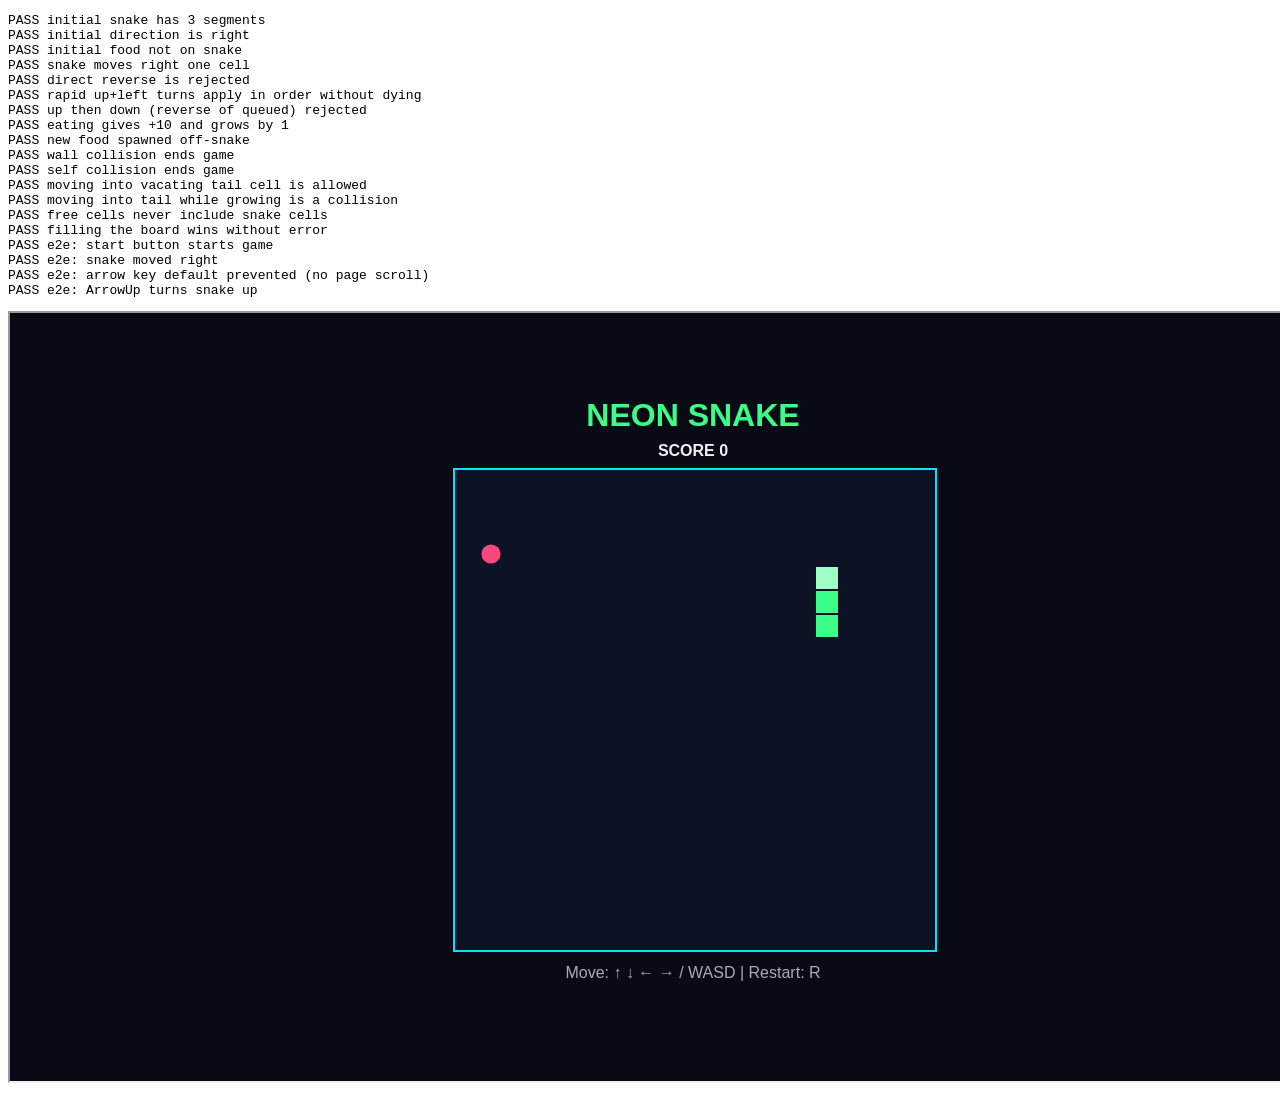
==== tests/test.html @ 40913a79 "Add playable Snake MVP with logic and browser tests Co-Authored-By: Claude Opus 5.5 <noreply@anthrop" ====
<!DOCTYPE html>
<html>
<head><meta charset="UTF-8"><title>Neon Snake Tests</title></head>
<body>
<pre id="out"></pre>
<iframe id="game" style="width:1366px;height:768px"></iframe>
<script src="../script.js"></script>
<script>
const out = document.getElementById('out');
let pass = 0, fail = 0;
function check(name, cond) {
  if (cond) pass++; else fail++;
  out.textContent += (cond ? 'PASS ' : 'FAIL ') + name + '\n';
}
const wait = ms => new Promise(r => setTimeout(r, ms));
const seeded = (s => () => (s = (s * 16807) % 2147483647) / 2147483647)(42);
const at = (c, x, y) => c.x === x && c.y === y;

function unitTests() {
  let s = Logic.createState(seeded);
  check('initial snake has 3 segments', s.snake.length === 3);
  check('initial direction is right', s.dir === 'right');
  check('initial food not on snake', !s.snake.some(c => at(c, s.food.x, s.food.y)));

  s = Logic.createState(seeded); s.food = { x: 0, y: 0 };
  Logic.step(s);
  check('snake moves right one cell', at(s.snake[0], 11, 10) && s.snake.length === 3);

  s = Logic.createState(seeded);
  check('direct reverse is rejected', Logic.queueDirection(s, 'left') === false);

  s = Logic.createState(seeded); s.food = { x: 0, y: 0 };
  Logic.queueDirection(s, 'up'); Logic.queueDirection(s, 'left');
  Logic.step(s); Logic.step(s);
  check('rapid up+left turns apply in order without dying', s.status === 'running' && at(s.snake[0], 9, 9));

  s = Logic.createState(seeded);
  Logic.queueDirection(s, 'up');
  check('up then down (reverse of queued) rejected', Logic.queueDirection(s, 'down') === false);

  s = Logic.createState(seeded); s.food = { x: 11, y: 10 };
  Logic.step(s); Logic.step(s);
  check('eating gives +10 and grows by 1', s.score === 10 && s.snake.length === 4 && s.foodsEaten === 1);
  check('new food spawned off-snake', s.food && !s.snake.some(c => at(c, s.food.x, s.food.y)));

  s = Logic.createState(seeded); s.snake = [{ x: 19, y: 5 }, { x: 18, y: 5 }, { x: 17, y: 5 }]; s.food = { x: 0, y: 0 };
  check('wall collision ends game', Logic.step(s)[0] === 'wall' && s.status === 'over');

  s = Logic.createState(seeded); s.food = { x: 0, y: 0 };
  s.snake = [{ x: 5, y: 5 }, { x: 6, y: 5 }, { x: 6, y: 6 }, { x: 5, y: 6 }, { x: 4, y: 6 }];
  s.dir = 'left'; Logic.queueDirection(s, 'down');
  check('self collision ends game', Logic.step(s)[0] === 'self');

  s = Logic.createState(seeded); s.food = { x: 0, y: 0 };
  s.snake = [{ x: 1, y: 1 }, { x: 2, y: 1 }, { x: 2, y: 2 }, { x: 1, y: 2 }];
  s.dir = 'left'; Logic.queueDirection(s, 'down');
  Logic.step(s);
  check('moving into vacating tail cell is allowed', s.status === 'running');

  s = Logic.createState(seeded); s.food = { x: 0, y: 0 }; s.pendingGrowth = 1;
  s.snake = [{ x: 1, y: 1 }, { x: 2, y: 1 }, { x: 2, y: 2 }, { x: 1, y: 2 }];
  s.dir = 'left'; Logic.queueDirection(s, 'down');
  Logic.step(s);
  check('moving into tail while growing is a collision', s.status === 'over');

  s = Logic.createState(seeded); s.food = null;
  s.snake = [];
  for (let y = 0; y < 20; y++) for (let x = 0; x < 20; x++) if (!(x < 3 && y < 3)) s.snake.push({ x, y });
  let ok = true;
  for (let i = 0; i < 500; i++) { const c = Logic.freeCells(s); const f = c[Math.floor(Math.random() * c.length)]; if (!(f.x < 3 && f.y < 3)) ok = false; }
  check('free cells never include snake cells', ok && Logic.freeCells(s).length === 9);

  const path = [];
  for (let y = 0; y < 20; y++) for (let i = 0; i < 20; i++) path.push({ x: y % 2 ? 19 - i : i, y });
  s = Logic.createState(seeded);
  s.snake = path.slice(0, 399).reverse(); s.dir = 'left'; s.queue = []; s.food = { ...path[399] };
  let threw = false;
  try { Logic.step(s); } catch (e) { threw = true; }
  check('filling the board wins without error', !threw && s.status === 'won' && s.food === null);
}

async function e2e() {
  const frame = document.getElementById('game');
  frame.src = '../index.html';
  await new Promise(r => frame.onload = r);
  const w = frame.contentWindow, d = frame.contentDocument;
  const key = code => { const e = new w.KeyboardEvent('keydown', { code, bubbles: true, cancelable: true }); w.dispatchEvent(e); return e; };

  d.getElementById('start-btn').click();
  await wait(700);
  const st = w.__neon.state;
  check('e2e: start button starts game', st && st.status === 'running' && !d.getElementById('overlay').offsetParent);
  check('e2e: snake moved right', st.snake[0].x > 10);
  const ev = key('ArrowUp');
  check('e2e: arrow key default prevented (no page scroll)', ev.defaultPrevented);
  await wait(400);
  check('e2e: ArrowUp turns snake up', w.__neon.state.snake[0].y < 10);
  await wait(2000);
  check('e2e: hitting top wall shows GAME OVER', w.__neon.state.status === 'over' && d.getElementById('overlay-title').textContent === 'GAME OVER');
  key('KeyR');
  await wait(50);
  const r = w.__neon.state;
  check('e2e: R restarts with fresh state', r.status === 'running' && r.score === 0 && r.snake.length === 3);
}

(async () => {
  try { unitTests(); await e2e(); } catch (e) { fail++; out.textContent += 'ERROR ' + e.stack + '\n'; }
  out.textContent += `\nRESULT: ${pass} passed, ${fail} failed\n`;
  document.title = 'DONE';
  fetch('/report?' + encodeURIComponent(out.textContent)).catch(() => {});
})();
</script>
</body>
</html>
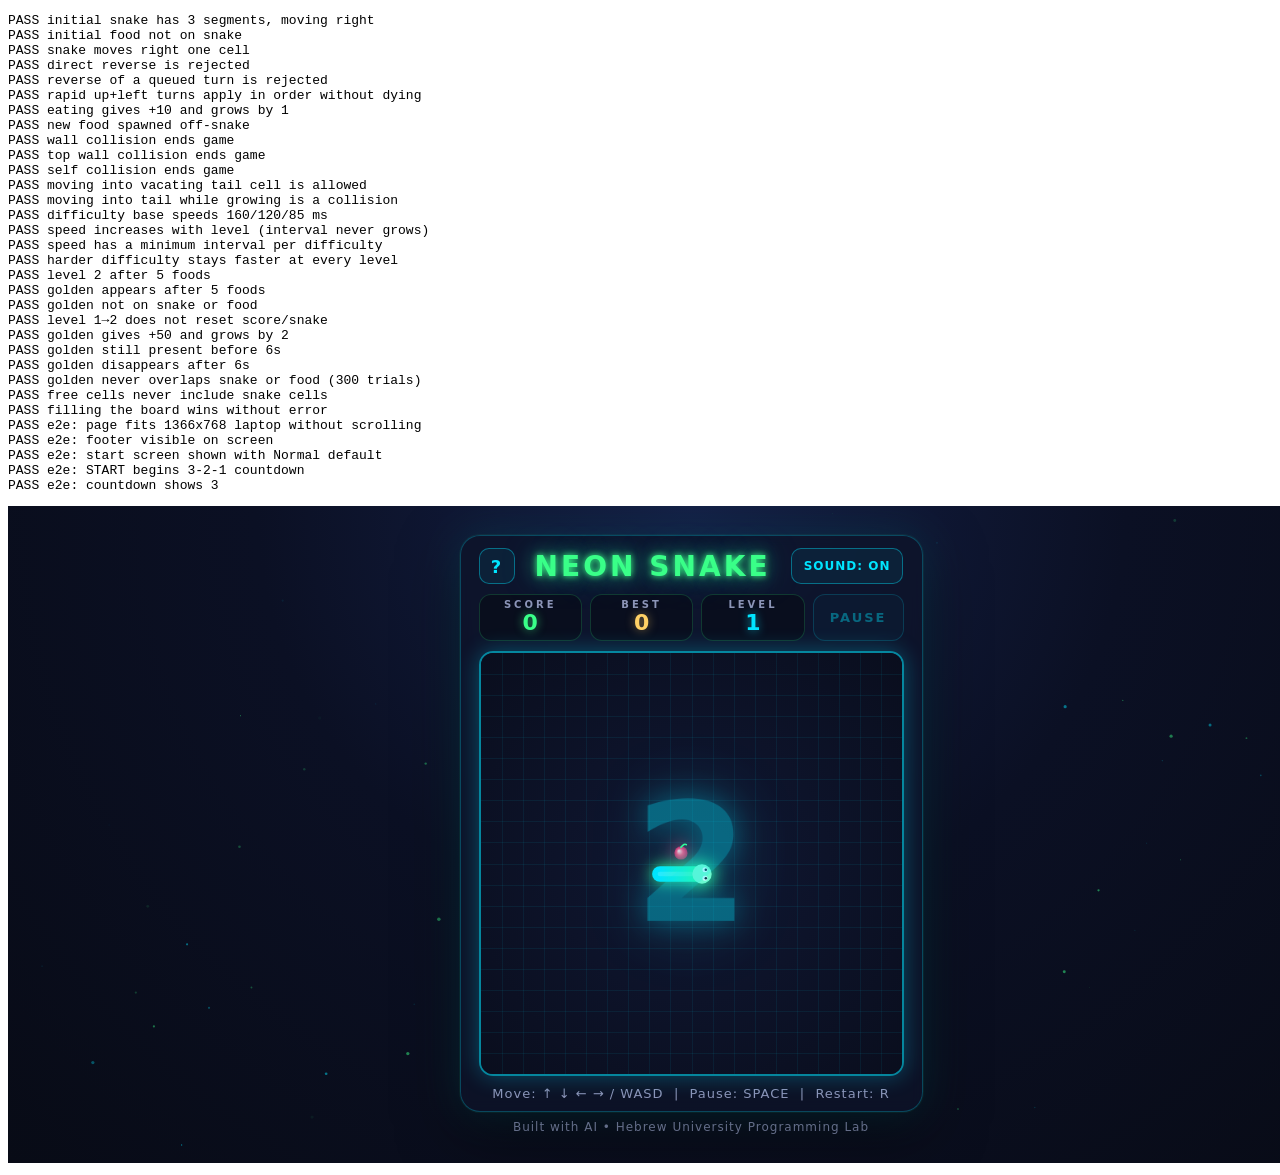
==== commit d94565e8: "Add levels, golden bonus, pause, sound, high score and neon UI Complete the game beyond the MVP: thr" ====
--- a/tests/test.html
+++ b/tests/test.html
@@ -3,104 +3,240 @@
 <head><meta charset="UTF-8"><title>Neon Snake Tests</title></head>
 <body>
 <pre id="out"></pre>
-<iframe id="game" style="width:1366px;height:768px"></iframe>
+<!-- 1366x657 ≈ the visible page area of a 1366x768 laptop with browser toolbars -->
+<iframe id="game" style="width:1366px;height:657px;border:0"></iframe>
 <script src="../script.js"></script>
 <script>
 const out = document.getElementById('out');
 let pass = 0, fail = 0;
-function check(name, cond) {
+function check(name, cond, detail) {
   if (cond) pass++; else fail++;
-  out.textContent += (cond ? 'PASS ' : 'FAIL ') + name + '\n';
+  out.textContent += (cond ? 'PASS ' : 'FAIL ') + name + (cond || detail === undefined ? '' : '  [' + detail + ']') + '\n';
 }
 const wait = ms => new Promise(r => setTimeout(r, ms));
 const seeded = (s => () => (s = (s * 16807) % 2147483647) / 2147483647)(42);
 const at = (c, x, y) => c.x === x && c.y === y;
+const copy = a => a.map(c => ({ x: c.x, y: c.y }));
+
+function fresh(diff) { const s = Logic.createState(diff || 'normal', seeded); s.food = { x: 0, y: 19 }; return s; }
+function ahead(s) { const d = Logic.DIRS[s.dir]; return { x: s.snake[0].x + d.x, y: s.snake[0].y + d.y }; }
+function park(s, y) {
+  s.snake = [{ x: 3, y }, { x: 2, y }, { x: 1, y }]; s.prev = copy(s.snake);
+  s.dir = 'right'; s.queue = []; s.pendingGrowth = 0; s.food = { x: 0, y: 19 }; s.golden = null;
+}
 
 function unitTests() {
-  let s = Logic.createState(seeded);
-  check('initial snake has 3 segments', s.snake.length === 3);
-  check('initial direction is right', s.dir === 'right');
+  let s = Logic.createState('normal', seeded);
+  check('initial snake has 3 segments, moving right', s.snake.length === 3 && s.dir === 'right');
   check('initial food not on snake', !s.snake.some(c => at(c, s.food.x, s.food.y)));
 
-  s = Logic.createState(seeded); s.food = { x: 0, y: 0 };
-  Logic.step(s);
+  s = fresh(); Logic.step(s);
   check('snake moves right one cell', at(s.snake[0], 11, 10) && s.snake.length === 3);
 
-  s = Logic.createState(seeded);
+  s = fresh();
   check('direct reverse is rejected', Logic.queueDirection(s, 'left') === false);
-
-  s = Logic.createState(seeded); s.food = { x: 0, y: 0 };
-  Logic.queueDirection(s, 'up'); Logic.queueDirection(s, 'left');
+  Logic.queueDirection(s, 'up');
+  check('reverse of a queued turn is rejected', Logic.queueDirection(s, 'down') === false);
+
+  s = fresh(); Logic.queueDirection(s, 'up'); Logic.queueDirection(s, 'left');
   Logic.step(s); Logic.step(s);
   check('rapid up+left turns apply in order without dying', s.status === 'running' && at(s.snake[0], 9, 9));
 
-  s = Logic.createState(seeded);
-  Logic.queueDirection(s, 'up');
-  check('up then down (reverse of queued) rejected', Logic.queueDirection(s, 'down') === false);
-
-  s = Logic.createState(seeded); s.food = { x: 11, y: 10 };
-  Logic.step(s); Logic.step(s);
+  s = fresh(); s.food = { x: 11, y: 10 }; Logic.step(s); Logic.step(s);
   check('eating gives +10 and grows by 1', s.score === 10 && s.snake.length === 4 && s.foodsEaten === 1);
   check('new food spawned off-snake', s.food && !s.snake.some(c => at(c, s.food.x, s.food.y)));
 
-  s = Logic.createState(seeded); s.snake = [{ x: 19, y: 5 }, { x: 18, y: 5 }, { x: 17, y: 5 }]; s.food = { x: 0, y: 0 };
-  check('wall collision ends game', Logic.step(s)[0] === 'wall' && s.status === 'over');
-
-  s = Logic.createState(seeded); s.food = { x: 0, y: 0 };
+  s = fresh(); s.snake = [{ x: 19, y: 5 }, { x: 18, y: 5 }, { x: 17, y: 5 }];
+  check('wall collision ends game', Logic.step(s)[0].type === 'wall' && s.status === 'over');
+  s = fresh(); s.snake = [{ x: 5, y: 0 }, { x: 5, y: 1 }, { x: 5, y: 2 }]; s.dir = 'up';
+  check('top wall collision ends game', Logic.step(s)[0].type === 'wall');
+
+  s = fresh();
   s.snake = [{ x: 5, y: 5 }, { x: 6, y: 5 }, { x: 6, y: 6 }, { x: 5, y: 6 }, { x: 4, y: 6 }];
   s.dir = 'left'; Logic.queueDirection(s, 'down');
-  check('self collision ends game', Logic.step(s)[0] === 'self');
-
-  s = Logic.createState(seeded); s.food = { x: 0, y: 0 };
-  s.snake = [{ x: 1, y: 1 }, { x: 2, y: 1 }, { x: 2, y: 2 }, { x: 1, y: 2 }];
-  s.dir = 'left'; Logic.queueDirection(s, 'down');
-  Logic.step(s);
+  check('self collision ends game', Logic.step(s)[0].type === 'self');
+
+  s = fresh(); s.snake = [{ x: 1, y: 1 }, { x: 2, y: 1 }, { x: 2, y: 2 }, { x: 1, y: 2 }];
+  s.dir = 'left'; Logic.queueDirection(s, 'down'); Logic.step(s);
   check('moving into vacating tail cell is allowed', s.status === 'running');
 
-  s = Logic.createState(seeded); s.food = { x: 0, y: 0 }; s.pendingGrowth = 1;
-  s.snake = [{ x: 1, y: 1 }, { x: 2, y: 1 }, { x: 2, y: 2 }, { x: 1, y: 2 }];
-  s.dir = 'left'; Logic.queueDirection(s, 'down');
-  Logic.step(s);
+  s = fresh(); s.pendingGrowth = 1; s.snake = [{ x: 1, y: 1 }, { x: 2, y: 1 }, { x: 2, y: 2 }, { x: 1, y: 2 }];
+  s.dir = 'left'; Logic.queueDirection(s, 'down'); Logic.step(s);
   check('moving into tail while growing is a collision', s.status === 'over');
 
-  s = Logic.createState(seeded); s.food = null;
-  s.snake = [];
+  check('difficulty base speeds 160/120/85 ms',
+    Logic.interval(fresh('easy')) === 160 && Logic.interval(fresh('normal')) === 120 && Logic.interval(fresh('hard')) === 85);
+  let mono = true, ordered = true, floor = true;
+  for (let lv = 1; lv <= 40; lv++) {
+    const iv = d => { const t = fresh(d); t.level = lv; return Logic.interval(t); };
+    const e = iv('easy'), n = iv('normal'), h = iv('hard');
+    if (!(e > n && n > h)) ordered = false;
+    if (e < 80 || n < 60 || h < 45) floor = false;
+    if (lv > 1) { const t = fresh('normal'); t.level = lv - 1; if (Logic.interval(t) < n) mono = false; }
+  }
+  check('speed increases with level (interval never grows)', mono);
+  check('speed has a minimum interval per difficulty', floor);
+  check('harder difficulty stays faster at every level', ordered);
+
+  s = fresh(); park(s, 5);
+  let events = [];
+  for (let i = 0; i < 5; i++) { s.food = ahead(s); events = events.concat(Logic.step(s)); }
+  check('level 2 after 5 foods', s.level === 2 && events.some(e => e.type === 'levelup'));
+  check('golden appears after 5 foods', !!s.golden && s.golden.remaining === 6000);
+  check('golden not on snake or food', s.golden && !s.snake.some(c => at(c, s.golden.x, s.golden.y)) && !at(s.food, s.golden.x, s.golden.y));
+  check('level 1→2 does not reset score/snake', s.score === 50 && s.snake.length === 8);
+
+  const len = s.snake.length, sc = s.score;
+  s.golden = { ...ahead(s), remaining: 6000, total: 6000 }; s.food = { x: 0, y: 19 };
+  Logic.step(s); Logic.step(s);
+  check('golden gives +50 and grows by 2', s.score === sc + 50 && s.snake.length === len + 2 && s.golden === null);
+
+  s = fresh(); s.golden = { x: 0, y: 0, remaining: 6000, total: 6000 };
+  Logic.tickTimers(s, 5000);
+  check('golden still present before 6s', !!s.golden);
+  const ex = Logic.tickTimers(s, 1001);
+  check('golden disappears after 6s', s.golden === null && ex[0].type === 'goldenExpired');
+
+  let overlap = false;
+  for (let i = 0; i < 300; i++) {
+    const t = Logic.createState('normal');
+    for (let k = 0; k < 6; k++) { t.food = ahead(t); park(t, 3 + k); t.food = ahead(t); Logic.step(t); }
+    t.foodsEaten = 4; t.food = ahead(t); Logic.step(t);
+    if (t.golden && (t.snake.some(c => at(c, t.golden.x, t.golden.y)) || at(t.food, t.golden.x, t.golden.y))) overlap = true;
+  }
+  check('golden never overlaps snake or food (300 trials)', !overlap);
+
+  s = fresh(); s.food = null; s.snake = [];
   for (let y = 0; y < 20; y++) for (let x = 0; x < 20; x++) if (!(x < 3 && y < 3)) s.snake.push({ x, y });
-  let ok = true;
-  for (let i = 0; i < 500; i++) { const c = Logic.freeCells(s); const f = c[Math.floor(Math.random() * c.length)]; if (!(f.x < 3 && f.y < 3)) ok = false; }
-  check('free cells never include snake cells', ok && Logic.freeCells(s).length === 9);
+  check('free cells never include snake cells', Logic.freeCells(s).every(c => c.x < 3 && c.y < 3) && Logic.freeCells(s).length === 9);
 
   const path = [];
   for (let y = 0; y < 20; y++) for (let i = 0; i < 20; i++) path.push({ x: y % 2 ? 19 - i : i, y });
-  s = Logic.createState(seeded);
-  s.snake = path.slice(0, 399).reverse(); s.dir = 'left'; s.queue = []; s.food = { ...path[399] };
+  s = fresh(); s.snake = path.slice(0, 399).reverse(); s.dir = 'left'; s.food = { ...path[399] };
   let threw = false;
-  try { Logic.step(s); } catch (e) { threw = true; }
+  try { Logic.step(s); Logic.step(s); Logic.tickTimers(s, 100); } catch (e) { threw = true; }
   check('filling the board wins without error', !threw && s.status === 'won' && s.food === null);
 }
 
 async function e2e() {
+  try { localStorage.clear(); } catch (e) {}
   const frame = document.getElementById('game');
-  frame.src = '../index.html';
-  await new Promise(r => frame.onload = r);
-  const w = frame.contentWindow, d = frame.contentDocument;
+  const load = () => new Promise(r => { frame.onload = r; frame.src = '../index.html?' + Date.now(); });
+  await load();
+  let w = frame.contentWindow, d = frame.contentDocument;
+  const errors = [];
+  const watch = () => w.addEventListener('error', e => errors.push(e.message));
+  watch();
   const key = code => { const e = new w.KeyboardEvent('keydown', { code, bubbles: true, cancelable: true }); w.dispatchEvent(e); return e; };
-
+  const shown = id => d.getElementById(id).classList.contains('show');
+  const N = () => w.__neon;
+
+  await wait(200);
+  check('e2e: page fits 1366x768 laptop without scrolling',
+    d.documentElement.scrollHeight <= w.innerHeight && d.documentElement.scrollWidth <= w.innerWidth,
+    `scroll ${d.documentElement.scrollWidth}x${d.documentElement.scrollHeight} vs ${w.innerWidth}x${w.innerHeight}`);
+  const foot = d.querySelector('.footer').getBoundingClientRect();
+  check('e2e: footer visible on screen', foot.bottom <= w.innerHeight, foot.bottom);
+  check('e2e: start screen shown with Normal default', shown('start-screen') && d.querySelector('.diff-btn.selected').dataset.diff === 'normal');
+
+  d.querySelector('[data-diff="hard"]').click();
   d.getElementById('start-btn').click();
-  await wait(700);
-  const st = w.__neon.state;
-  check('e2e: start button starts game', st && st.status === 'running' && !d.getElementById('overlay').offsetParent);
-  check('e2e: snake moved right', st.snake[0].x > 10);
-  const ev = key('ArrowUp');
-  check('e2e: arrow key default prevented (no page scroll)', ev.defaultPrevented);
-  await wait(400);
-  check('e2e: ArrowUp turns snake up', w.__neon.state.snake[0].y < 10);
-  await wait(2000);
-  check('e2e: hitting top wall shows GAME OVER', w.__neon.state.status === 'over' && d.getElementById('overlay-title').textContent === 'GAME OVER');
+  check('e2e: START begins 3-2-1 countdown', N().mode === 'countdown' && !shown('start-screen'));
+  await wait(50);
+  check('e2e: countdown shows 3', d.getElementById('countdown').textContent === '3');
+  await wait(1200);
+  const before = N().state;
   key('KeyR');
-  await wait(50);
-  const r = w.__neon.state;
-  check('e2e: R restarts with fresh state', r.status === 'running' && r.score === 0 && r.snake.length === 3);
+  check('e2e: R during countdown restarts cleanly', N().mode === 'countdown' && N().state !== before && N().state.score === 0);
+  await wait(3200);
+  check('e2e: game running after countdown on Hard', N().mode === 'running' && N().state.difficulty === 'hard');
+
+  key('KeyR');
+  await wait(3200);
+  let st = N().state; park(st, 4);
+  for (let i = 0; i < 10; i++) { key('Space'); await wait(15); }
+  check('e2e: even number of pause toggles leaves game running', N().mode === 'running');
+  const startX = st.snake[0].x; const t1 = performance.now();
+  await wait(600);
+  const moved = st.snake[0].x - startX, expected = (performance.now() - t1) / 85;
+  check('e2e: no duplicate loops after repeated pause/resume', moved >= expected - 2 && moved <= expected + 1.5, `moved ${moved}, expected ~${expected.toFixed(1)}`);
+
+  park(st, 6);
+  const sp = key('Space');
+  check('e2e: Space is default-prevented (no page scroll)', sp.defaultPrevented);
+  check('e2e: pause shows PAUSED overlay', N().mode === 'paused' && shown('pause-screen'));
+  st.golden = { x: 0, y: 0, remaining: 6000, total: 6000 };
+  const pausedHead = { ...st.snake[0] };
+  await wait(600);
+  check('e2e: snake frozen while paused', at(st.snake[0], pausedHead.x, pausedHead.y));
+  check('e2e: golden timer frozen while paused', st.golden && st.golden.remaining === 6000);
+  d.getElementById('resume-btn').click();
+  await wait(300);
+  check('e2e: RESUME continues from same state', N().mode === 'running' && st.snake[0].x > pausedHead.x && st.golden.remaining < 6000);
+
+  park(st, 8);
+  const ev = key('ArrowDown');
+  check('e2e: arrow key default-prevented (no page scroll)', ev.defaultPrevented);
+  await wait(200);
+  check('e2e: ArrowDown turns snake down', st.snake[0].y > 8 && N().mode === 'running');
+  key('KeyS'); key('KeyD'); await wait(200);
+  check('e2e: WASD keys steer too', st.dir === 'right');
+
+  park(st, 3);
+  key('KeyM');
+  check('e2e: M mutes and saves preference', N().muted === true && localStorage.getItem('neonSnake.muted') === '1');
+  const soundsBefore = N().sounds.length;
+  st.food = ahead(st); await wait(250);
+  check('e2e: eating while muted plays no sound', st.score >= 10 && N().sounds.length === soundsBefore, N().sounds.slice(soundsBefore).join(','));
+  key('KeyM');
+  park(st, 3); st.food = ahead(st); await wait(250);
+  check('e2e: unmuted eating plays sound', N().sounds.includes('eat'), N().sounds.join(','));
+
+  park(st, 10); st.foodsEaten = 4; st.food = ahead(st);
+  await wait(250);
+  check('e2e: level up shows LEVEL UP! and golden', st.level === 2 && d.getElementById('level').textContent === '2' && !!st.golden && d.getElementById('toasts').textContent.includes('LEVEL UP!'));
+  park(st, 12); const scoreBefore = st.score; st.golden = { ...ahead(st), remaining: 6000, total: 6000 };
+  await wait(250);
+  check('e2e: golden gives +50 BONUS!', st.score === scoreBefore + 50 && d.getElementById('toasts').textContent.includes('+50 BONUS!'));
+
+  st.score = 990;
+  st.snake = [{ x: 5, y: 0 }, { x: 5, y: 1 }, { x: 5, y: 2 }]; st.prev = copy(st.snake); st.dir = 'up'; st.queue = []; st.pendingGrowth = 0;
+  await wait(300);
+  check('e2e: hitting wall shows GAME OVER screen', N().mode === 'over' && shown('over-screen') && d.getElementById('over-title').textContent === 'GAME OVER');
+  check('e2e: game over shows level, score, foods', /Level 2!/.test(d.getElementById('over-sub').textContent) && d.getElementById('over-score').textContent === '990' && d.getElementById('over-foods').textContent === String(st.foodsEaten));
+  check('e2e: NEW HIGH SCORE shown and saved', !d.getElementById('over-record').hidden && localStorage.getItem('neonSnake.best') === '990');
+  check('e2e: game over sound played', N().sounds.includes('gameover'));
+  key('ArrowUp'); await wait(150);
+  check('e2e: keys after game over do not revive game', N().mode === 'over');
+
+  d.getElementById('menu-btn').click();
+  check('e2e: MAIN MENU returns to start screen', N().mode === 'menu' && shown('start-screen') && !shown('over-screen'));
+
+  await load(); w = frame.contentWindow; d = frame.contentDocument; watch();
+  await wait(200);
+  check('e2e: high score persists after refresh', d.getElementById('best').textContent === '990' && d.getElementById('menu-best').textContent === '990');
+  check('e2e: difficulty and mute preference persist', d.querySelector('.diff-btn.selected').dataset.diff === 'hard' && w.__neon.muted === false);
+
+  key('Enter');
+  check('e2e: Enter starts game from menu', N().mode === 'countdown');
+  await wait(3200);
+  st = N().state;
+  const path = [];
+  for (let y = 0; y < 20; y++) for (let i = 0; i < 20; i++) path.push({ x: y % 2 ? 19 - i : i, y });
+  st.snake = path.slice(0, 399).reverse(); st.prev = copy(st.snake); st.dir = 'left'; st.queue = []; st.pendingGrowth = 0;
+  st.golden = null; st.food = { ...path[399] };
+  await wait(300);
+  check('e2e: full board shows YOU WIN!', N().mode === 'won' && d.getElementById('over-title').textContent === 'YOU WIN!');
+  d.getElementById('again-btn').click();
+  check('e2e: PLAY AGAIN restarts fully', N().mode === 'countdown' && N().state.snake.length === 3 && N().state.score === 0 && d.getElementById('score').textContent === '0');
+
+  d.getElementById('help-btn').click();
+  check('e2e: help button opens rules', d.getElementById('help-screen').classList.contains('show'));
+  d.getElementById('help-close').click();
+  check('e2e: help closes', !d.getElementById('help-screen').classList.contains('show'));
+
+  await wait(200);
+  check('e2e: no JavaScript errors on the page', errors.length === 0, errors.join(' | '));
 }
 
 (async () => {
